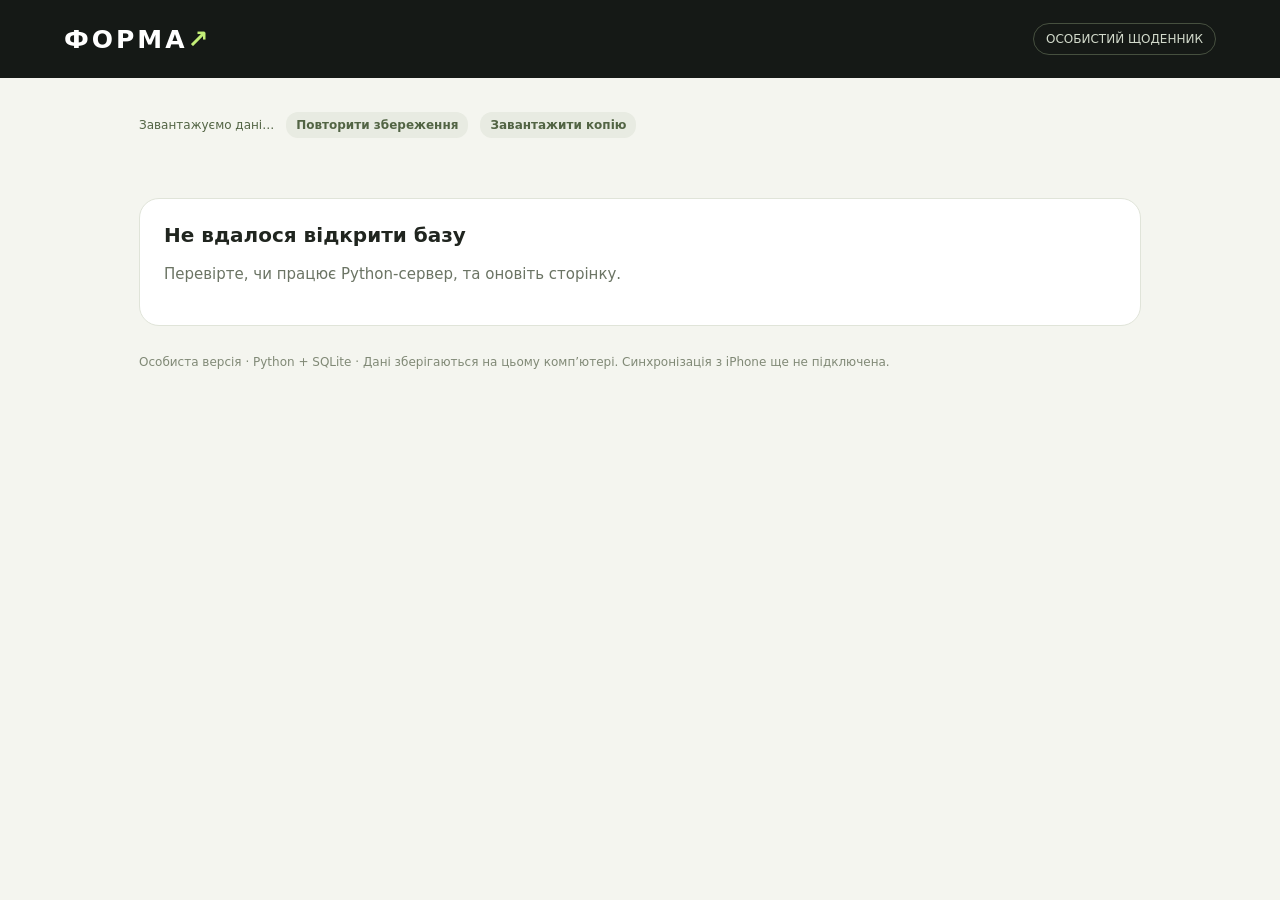
==== templates/index.html @ dc0de240 "Group exercises by primary muscles and display secondary muscle metadata" ====
<!doctype html>
<html lang="uk">
<head>
  <meta charset="utf-8">
  <meta name="viewport" content="width=device-width,initial-scale=1,viewport-fit=cover">
  <meta name="theme-color" content="#151916">
  <title>Форма — щоденник тренувань</title>
  <link rel="stylesheet" href="/static/styles.css">
  <link rel="stylesheet" href="/static/effects.css">
  <link rel="stylesheet" href="/static/localization.css">
  <link rel="stylesheet" href="/static/muscles.css">
  <script src="/static/api.js" defer></script>
  <script src="/static/effects.js" defer></script>
  <script src="/static/localization.js" defer></script>
  <script src="/static/muscles.js" defer></script>
  <script src="/static/app.js" defer></script>
</head>
<body>
<header><div class="brand">ФОРМА<span>↗</span></div><div class="badge">ОСОБИСТИЙ ЩОДЕННИК</div></header>
<main><div class="save-status"><span id="saveStatus" role="status">Завантажуємо дані…</span><button onclick="formaSync.retry()">Повторити збереження</button><button onclick="exportData()">Завантажити копію</button></div><nav id="nav" aria-label="Головна навігація"></nav><div id="view"></div><div class="footer">Особиста версія · Python + SQLite · Дані зберігаються на цьому комп’ютері. Синхронізація з iPhone ще не підключена.</div></main>
<dialog id="picker"><div class="row"><h2>Додати вправу</h2><button class="subtle" onclick="picker.close()" aria-label="Закрити">✕</button></div><input id="search" placeholder="Знайти вправу…" aria-label="Пошук вправ" oninput="renderChoices()"><div id="choices"></div><hr style="border:0;border-top:1px solid #eee;margin:20px 0"><label for="custom">Своя вправа</label><div class="row"><input id="custom" placeholder="Назва вправи" maxlength="100"><button class="primary" onclick="addCustom()">Додати</button></div></dialog>
<div id="notice" role="status" hidden></div>

</body>
</html>
---- static/styles.css ----
*{box-sizing:border-box}
body{margin:0;background:#f4f5ef;color:#20251f;font:15px system-ui,-apple-system,sans-serif}
button,input,select{font:inherit}
button{cursor:pointer;border:0;border-radius:12px;padding:12px 17px;background:#e8ebe2;color:inherit;font-weight:650}
button:hover{filter:brightness(.95)}
button:focus-visible,input:focus-visible,select:focus-visible{outline:3px solid #679b37;outline-offset:2px}
input,select{border:1px solid #d8ddcf;background:#fff;border-radius:9px;padding:10px;min-width:0;color:inherit}
header{background:#151916;color:white;padding:23px 5%;display:flex;align-items:center;justify-content:space-between}
.brand{font-size:25px;font-weight:850;letter-spacing:3px}
.brand span{color:#c3ee77}
.badge{font-size:12px;color:#d2dacb;border:1px solid #46503f;border-radius:30px;padding:8px 12px}
main{max-width:1050px;margin:auto;padding:34px 24px 100px}
nav{display:flex;gap:8px;margin-bottom:36px;flex-wrap:wrap}
nav button{background:transparent;color:#65705f}
nav button.active{background:#20271f;color:white}
.eyebrow{font-size:11px;letter-spacing:2px;text-transform:uppercase;color:#69755f;font-weight:750}
h1{font-size:clamp(30px,5vw,44px);letter-spacing:-1.8px;margin:10px 0}
h2{font-size:20px;margin:0 0 8px}
p{line-height:1.6;color:#6b7464}
.hero{display:flex;align-items:center;justify-content:space-between;gap:20px;margin:20px 0 30px}
.primary{background:#c3ee77;color:#233313}
.dark{background:#20271f;color:white}
.card{background:#fff;border:1px solid #e0e4d9;border-radius:20px;padding:24px;margin-bottom:18px}
.cards{display:grid;grid-template-columns:repeat(3,1fr);gap:16px}
.cards .card{margin:0}
.muted{color:#74806c;font-size:13px}
.big{font-size:32px;font-weight:750;letter-spacing:-1px;margin:10px 0}
.row{display:flex;align-items:center;justify-content:space-between;gap:12px}
.actions{display:flex;gap:8px;flex-wrap:wrap}
.subtle{background:transparent;color:#718166;padding:8px}
.danger{color:#a64936;background:#fff0eb}
.workout-name{font-size:24px;font-weight:700;width:100%;border:0;background:transparent;padding:0;margin-bottom:8px}
.exercise{margin-top:20px}
.exercise-head{display:flex;gap:10px;justify-content:space-between;align-items:center;margin-bottom:18px}
.exercise-head strong{font-size:18px}
.set{display:grid;grid-template-columns:35px 1fr 1fr 48px 30px;gap:9px;align-items:center;padding:6px 0}
.set input{text-align:center;width:100%}
.set.done input{background:#f0f7e7;color:#526444}
.check{padding:10px;background:#edf0e8}
.done .check{background:#c3ee77}
.label{font-size:11px;color:#7d8774;text-transform:uppercase;letter-spacing:1px}
.timer{position:sticky;bottom:18px;background:#20271f;color:white;border-radius:18px;padding:16px 22px;display:flex;align-items:center;justify-content:space-between;gap:16px;box-shadow:0 8px 30px #0002}
.timer strong{font-size:25px;font-variant-numeric:tabular-nums}
.timer button{background:#3c4734;color:#eef4e9;padding:9px 12px}
.empty{text-align:center;padding:40px 20px}
.empty .symbol{font-size:42px;color:#88a96a}
.tag{background:#f0f3eb;color:#6b795e;border-radius:7px;padding:5px 8px;font-size:12px}
.list-item{padding:16px 0;border-bottom:1px solid #edf0e7}
.list-item:last-child{border:0}
dialog{color-scheme:light;background:#fff;color:#20251f;border:1px solid #dce3d2;border-radius:22px;width:min(500px,94vw);padding:26px;max-height:85vh}
dialog::backdrop{background:#121b1280;backdrop-filter:blur(3px)}
dialog input,dialog select{color:#20251f;background:#fff;width:100%;margin:6px 0 14px}
dialog label{font-size:13px;color:#66715e}
.exercise-choice{color:#20251f;display:block;width:100%;text-align:left;margin:8px 0;background:#f3f5ee}
.footer{font-size:12px;color:#808976;line-height:1.7;margin-top:26px}
#notice{position:fixed;bottom:24px;left:50%;transform:translateX(-50%);background:#20271f;color:white;padding:14px 22px;border-radius:14px;z-index:5;box-shadow:0 6px 30px #0003;max-width:90vw}
progress{width:100%;height:6px;accent-color:#83af45}
.bar{height:9px;background:#e9efdf;border-radius:9px;overflow:hidden}
.bar i{display:block;height:100%;background:#a5cf6d}
.small{font-size:12px}
.stack{display:grid;gap:12px}
a{color:#42632c}
 @media(max-width:650px){header{padding:20px}
.cards{grid-template-columns:1fr}
.cards.stats{grid-template-columns:repeat(3,1fr);gap:8px}
.stats .card{padding:13px}
.big{font-size:24px}
.hero{align-items:flex-start;flex-direction:column}
main{padding:24px 16px 90px}
.card{padding:18px}
nav{gap:2px;margin-bottom:24px}
nav button{padding:11px 12px;font-size:13px}
.set{gap:6px;grid-template-columns:25px 1fr 1fr 44px 25px}
.badge{font-size:10px}
.timer{padding:14px}
.timer .muted{display:none}
h1{letter-spacing:-1px}
}

dialog input::placeholder{color:#65705f;opacity:1}
.exercise-choice:hover{background:#e3edda}
.exercise-choice:focus-visible{outline:3px solid #679b37;outline-offset:2px}

.timer select{color-scheme:light;background:#fff;color:#20251f;border:1px solid #d8ddcf;min-width:88px}
.timer select option{background:#fff;color:#20251f}
.timer label.muted{color:#c6d0bd}


.save-status{display:flex;gap:12px;align-items:center;flex-wrap:wrap;margin-bottom:24px;font-size:12px;color:#526444}
.save-status [data-problem="true"]{color:#9d3827}
.save-status button{padding:6px 10px;font-size:12px}


.history-exercise-heading{display:flex;align-items:center;justify-content:space-between;gap:12px;flex-wrap:wrap}
.history-delete{font-size:12px;padding:8px 12px}

.history-day{padding:20px}
.history-date{display:inline-block;margin-left:12px;font-size:12px}
.history-day-toolbar{display:flex;align-items:center;justify-content:flex-start;gap:14px;flex-wrap:wrap;margin:18px 0 14px;padding-top:14px;border-top:1px solid #edf0e7}
.history-delete-day{padding:8px 12px;font-size:12px}
.history-exercise-grid{display:grid;grid-template-columns:repeat(2,minmax(0,1fr));gap:12px}
.history-exercise{min-width:0;background:#f5f7f1;border:1px solid #e7ecdf;border-radius:13px;padding:14px}
.history-exercise-heading{display:flex;align-items:flex-start;justify-content:flex-start;gap:10px;flex-wrap:nowrap}
.history-exercise-heading strong{min-width:0;overflow-wrap:anywhere;line-height:1.4}
.history-delete{flex:0 0 28px;width:28px;height:28px;line-height:1;padding:0;font-size:20px;border-radius:8px}
.history-exercise p{margin:9px 0 0;line-height:1.7;overflow-wrap:anywhere}
@media(max-width:700px){.history-exercise-grid{grid-template-columns:1fr}.history-day{padding:16px}.history-date{margin-left:8px}}

.history-summary{display:grid;grid-template-columns:minmax(0,1fr) auto;gap:24px;align-items:center;cursor:pointer;list-style:none}
.history-summary::-webkit-details-marker{display:none}
.history-summary::marker{content:''}
.history-summary-copy{min-width:0;display:flex;flex-direction:column;gap:12px}
.history-summary-title{display:flex;align-items:center;gap:8px;font-size:22px;line-height:1.35;overflow-wrap:anywhere}
.history-toggle{display:inline-block;flex-shrink:0;transition:transform .15s}
.history-day[open] .history-toggle{transform:rotate(90deg)}
.history-summary-stats{display:block;line-height:1.7}
.history-date-group{display:flex;align-items:center;gap:16px;font-variant-numeric:tabular-nums}
.history-date-part{box-sizing:border-box;flex:0 0 72px;width:72px;height:72px;display:flex;align-items:center;justify-content:center;background:#111;color:#fff;border:2px solid #fff;outline:1px solid #111;border-radius:14px;font-size:32px;font-weight:750;line-height:1;text-align:center}
@media(max-width:600px){.history-summary{gap:14px}.history-summary-title{font-size:18px}.history-summary-stats{font-size:12px}.history-date-group{gap:12px}.history-date-part{flex-basis:48px;width:48px;height:48px;border-radius:11px;font-size:24px}}
@media(max-width:360px){.history-summary{gap:10px}.history-date-group{gap:8px}.history-date-part{flex-basis:40px;width:40px;height:40px;border-radius:9px;font-size:20px}}
---- static/effects.css ----
/* Short, optional motion: never delay input or saving. */
button, .card, .history-exercise, .history-date-part, input, select {
  transition: background-color 180ms ease, border-color 180ms ease,
    box-shadow 180ms ease, transform 180ms ease, color 180ms ease;
}
button:active { transform: scale(.97); }
input:focus-visible, select:focus-visible {
  box-shadow: 0 0 0 4px #b4dc7833;
}
.history-date-part { transform-origin: 50% 70%; }
.history-day[open] .history-exercise-grid,
.history-day[open] .history-day-toolbar {
  animation: forma-reveal 190ms ease-out;
}
.set { border-radius: 10px; }
.set.done { background: #edf6e4; }
dialog[open] { animation: forma-dialog 180ms ease-out; }
#notice:not([hidden]) { animation: forma-notice 180ms ease-out; }

@media (hover: hover) and (pointer: fine) {
  button:hover { filter: none; transform: translateY(-1px); }
  .primary:hover { background: #c9f58a; box-shadow: 0 5px 16px #7aa84930; }
  .dark:hover, nav button.active:hover { background: #2c3728; box-shadow: 0 4px 12px #20271f24; }
  .danger:hover { background: #ffe3da; }
  .card:hover { border-color: #cbd8bc; box-shadow: 0 5px 20px #26351d0a; }
  .history-exercise:hover { background: #f0f5e9; border-color: #d4dfc7; }
  .history-date-part:hover {
    transform: translateY(-4px) rotate(-2deg);
    box-shadow: 0 7px 12px #1112;
  }
  .history-date-part:nth-child(2):hover { transform: translateY(-4px) rotate(2deg); }
  .exercise-choice:hover { transform: translateX(3px); background: #e7f0de; }
}

@keyframes forma-reveal {
  from { opacity: 0; transform: translateY(-4px); }
  to { opacity: 1; transform: translateY(0); }
}
@keyframes forma-dialog {
  from { opacity: 0; transform: translateY(8px) scale(.985); }
  to { opacity: 1; transform: translateY(0) scale(1); }
}
@keyframes forma-notice {
  from { opacity: 0; margin-bottom: -5px; }
  to { opacity: 1; margin-bottom: 0; }
}
@media (prefers-reduced-motion: reduce) {
  *, *::before, *::after {
    animation: none !important;
    transition: none !important;
    scroll-behavior: auto !important;
  }
  button:hover, button:active, .history-date-part:hover,
  .history-date-part:nth-child(2):hover, .exercise-choice:hover {
    transform: none !important;
  }
}
---- static/localization.css ----
.exercise-translation { font-weight: 400; color: #59684f; line-height: 1.5; }
.exercise-head .exercise-translation { font-size: .85em; }
.weight-value { display: inline-flex; align-items: baseline; gap: 5px; flex-wrap: wrap; }
.weight-lb { font-weight: 400; font-size: .85em; color: #64705d; white-space: nowrap; }
.weight-kg { white-space: nowrap; }
.weight-input { display: flex; flex-direction: column; align-items: stretch; gap: 4px; min-width: 0; text-align: center; }
.weight-input .weight-lb { font-size: 11px; }
.record-row { flex-wrap: wrap; align-items: baseline; }
.record-name { flex: 1 1 270px; min-width: 0; line-height: 1.6; overflow-wrap: anywhere; }
.record-values { flex: 0 0 auto; margin-left: auto; text-align: right; }
.record-values .weight-value { justify-content: flex-end; }
.history-exercise .weight-lb { font-size: 1em; }
@media(max-width:600px) {
  .record-name { flex-basis: 100%; }
  .record-values { margin-left: 0; text-align: left; }
  .record-values .weight-value { justify-content: flex-start; }
}
---- static/muscles.css ----
.muscle-group { margin-top: 26px; }
.muscle-group + .muscle-group { padding-top: 6px; }
.muscle-group-title { display: flex; align-items: center; gap: 10px; margin: 0 0 8px; padding: 11px 14px; border-left: 4px solid #a5cf6d; border-radius: 0 10px 10px 0; background: #eff4e8; color: #283721; font-size: 17px; line-height: 1.5; }
.muscle-group-count { font-size: 12px; font-weight: 400; color: #59684f; }
.muscle-details { display: flex; flex-wrap: wrap; gap: 3px 14px; margin-top: 6px; color: #5d6c53; font-size: 12px; font-weight: 400; line-height: 1.6; }
.muscle-field { font-weight: 600; color: #46553c; }
.muscle-group .list-item:last-child { border-bottom: 0; }
.muscle-group .record-row { align-items: center; }
.muscle-source { font-size: 12px; color: #65735b; line-height: 1.7; }
.muscle-group .exercise-choice { padding: 13px 15px; }
.muscle-group .exercise-choice .muscle-details { font-size: 11px; }
#choices .muscle-group { margin-top: 18px; }
#choices .muscle-group-title { font-size: 15px; }
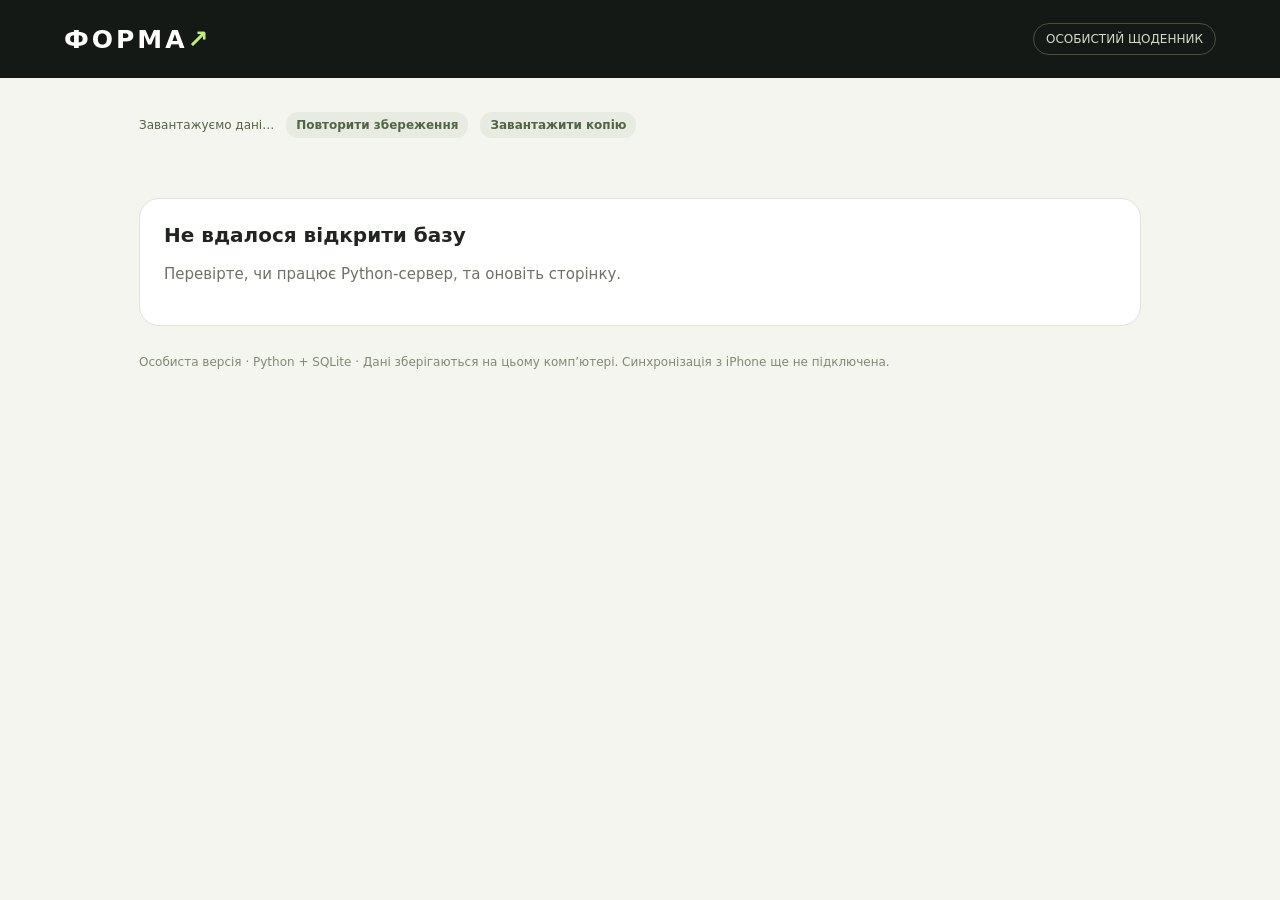
==== commit 6d50e040: "Add collapsible muscle groups and original front/back muscle diagrams" ====
--- a/templates/index.html
+++ b/templates/index.html
@@ -12,6 +12,7 @@
   <script src="/static/api.js" defer></script>
   <script src="/static/effects.js" defer></script>
   <script src="/static/localization.js" defer></script>
+  <script src="/static/anatomy.js" defer></script>
   <script src="/static/muscles.js" defer></script>
   <script src="/static/app.js" defer></script>
 </head>
--- a/static/muscles.css
+++ b/static/muscles.css
@@ -11,3 +11,28 @@
 .muscle-group .exercise-choice .muscle-details { font-size: 11px; }
 #choices .muscle-group { margin-top: 18px; }
 #choices .muscle-group-title { font-size: 15px; }
+.muscle-fold{margin-top:12px;border:1px solid #dfe7d6;border-radius:15px;background:#fff;overflow:hidden}
+.muscle-fold+.muscle-fold{padding-top:0}
+.muscle-fold-heading{display:flex;align-items:center;gap:16px;list-style:none;cursor:pointer;padding:12px 18px;background:#f2f6ed;transition:background-color .18s ease}
+.muscle-fold-heading::-webkit-details-marker{display:none}
+.muscle-fold-heading::marker{content:''}
+.muscle-fold-heading:hover{background:#eaf1e1}
+.muscle-fold-heading:focus-visible{outline:3px solid #679b37;outline-offset:-3px;border-radius:14px}
+.muscle-illustration{flex:0 0 84px;display:flex;justify-content:center;background:#fff;border:1px solid #e2e8dc;border-radius:11px;padding:5px}
+.muscle-diagram{display:block;width:72px;height:94px}
+.muscle-diagram text{font:8px system-ui,sans-serif;fill:#5b6953}
+.muscle-fold-caption{display:flex;flex-direction:column;gap:3px;min-width:0;flex:1}
+.muscle-fold-title{font-size:18px;font-weight:700;color:#283721;line-height:1.4}
+.muscle-fold-hint{font-size:11px;color:#64745a;margin-top:3px}
+.muscle-fold-arrow{font-size:25px;color:#526844;transition:transform .18s ease}
+.muscle-fold[open]>.muscle-fold-heading .muscle-fold-arrow{transform:rotate(180deg)}
+.muscle-fold .when-open{display:none}
+.muscle-fold[open]>.muscle-fold-heading .when-open{display:inline}
+.muscle-fold[open]>.muscle-fold-heading .when-closed{display:none}
+.muscle-fold-content{padding:0 18px 8px}
+.muscle-fold[open]>.muscle-fold-content{animation:forma-reveal .18s ease-out}
+#choices .muscle-fold-heading{padding:10px;gap:12px}
+#choices .muscle-illustration{flex-basis:64px}
+#choices .muscle-diagram{width:52px;height:68px}
+@media(max-width:600px){.muscle-fold-heading{padding:10px 12px;gap:12px}.muscle-illustration{flex-basis:70px}.muscle-diagram{width:58px;height:76px}.muscle-fold-title{font-size:16px}.muscle-fold-content{padding:0 12px 6px}}
+@media(prefers-reduced-motion:reduce){.muscle-fold-heading,.muscle-fold-arrow{transition:none}.muscle-fold[open]>.muscle-fold-content{animation:none}}
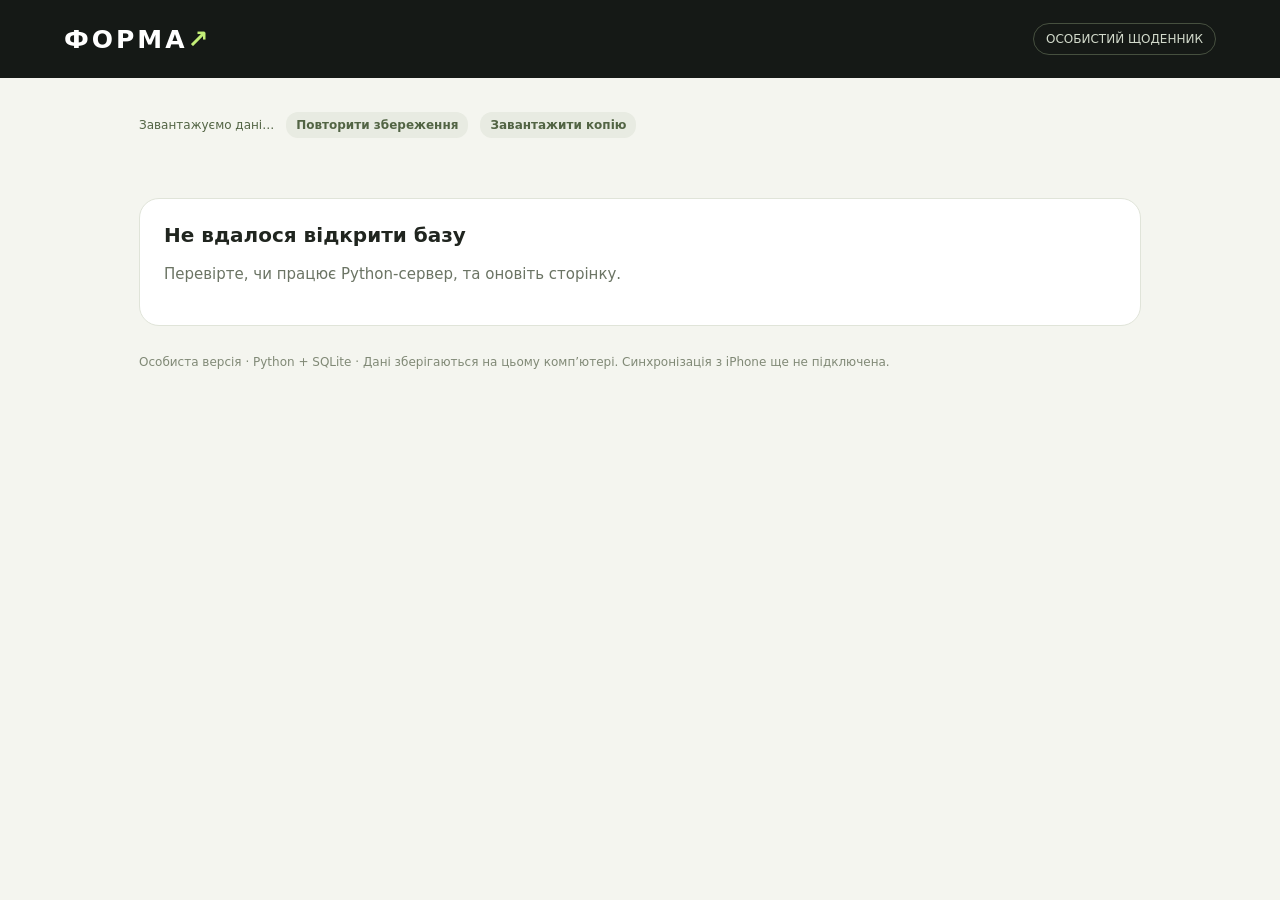
==== commit b137cdcd: "Add complete custom exercise form with images, muscle groups and tracking types" ====
--- a/templates/index.html
+++ b/templates/index.html
@@ -9,17 +9,19 @@
   <link rel="stylesheet" href="/static/effects.css">
   <link rel="stylesheet" href="/static/localization.css">
   <link rel="stylesheet" href="/static/muscles.css">
+  <link rel="stylesheet" href="/static/custom-exercises.css">
   <script src="/static/api.js" defer></script>
   <script src="/static/effects.js" defer></script>
   <script src="/static/localization.js" defer></script>
   <script src="/static/anatomy.js" defer></script>
   <script src="/static/muscles.js" defer></script>
+  <script src="/static/custom-exercises.js" defer></script>
   <script src="/static/app.js" defer></script>
 </head>
 <body>
 <header><div class="brand">ФОРМА<span>↗</span></div><div class="badge">ОСОБИСТИЙ ЩОДЕННИК</div></header>
 <main><div class="save-status"><span id="saveStatus" role="status">Завантажуємо дані…</span><button onclick="formaSync.retry()">Повторити збереження</button><button onclick="exportData()">Завантажити копію</button></div><nav id="nav" aria-label="Головна навігація"></nav><div id="view"></div><div class="footer">Особиста версія · Python + SQLite · Дані зберігаються на цьому комп’ютері. Синхронізація з iPhone ще не підключена.</div></main>
-<dialog id="picker"><div class="row"><h2>Додати вправу</h2><button class="subtle" onclick="picker.close()" aria-label="Закрити">✕</button></div><input id="search" placeholder="Знайти вправу…" aria-label="Пошук вправ" oninput="renderChoices()"><div id="choices"></div><hr style="border:0;border-top:1px solid #eee;margin:20px 0"><label for="custom">Своя вправа</label><div class="row"><input id="custom" placeholder="Назва вправи" maxlength="100"><button class="primary" onclick="addCustom()">Додати</button></div></dialog>
+<dialog id="picker"><div class="row"><h2>Додати вправу</h2><button class="subtle" onclick="picker.close()" aria-label="Закрити">✕</button></div><input id="search" placeholder="Знайти вправу…" aria-label="Пошук вправ" oninput="renderChoices()"><div id="choices"></div><button class="primary" style="width:100%;margin-top:16px" onclick="openCustomExercise(true)">＋ Створити власну вправу</button></dialog>
 <div id="notice" role="status" hidden></div>
 
 </body>
--- a/static/custom-exercises.css
+++ b/static/custom-exercises.css
@@ -0,0 +1,18 @@
+#customExerciseDialog{width:min(620px,94vw);padding:0;max-height:90vh;overflow:auto;border-radius:20px;background:#fff;color:#20251f}
+.custom-form-header,.custom-form-footer{display:flex;align-items:center;justify-content:space-between;gap:12px;padding:20px 24px;background:#fff}
+.custom-form-header{border-bottom:1px solid #e5eadf}.custom-form-header h2{margin:0;font-size:20px}
+.custom-form-body{padding:0 24px 20px}.custom-form-body>label{display:block;color:#37452f;font-weight:600;margin-top:9px}
+.custom-form-body>input,.custom-form-body>select{margin:7px 0 14px;padding:12px;width:100%}
+.custom-form-footer{position:sticky;bottom:0;border-top:1px solid #e5eadf}.custom-form-footer button:disabled{opacity:.45;cursor:not-allowed;transform:none;box-shadow:none}
+.custom-image-area{display:flex;flex-direction:column;align-items:center;gap:12px;padding:24px 0}
+.custom-image-placeholder{display:grid;place-items:center;width:112px;height:112px;border-radius:20px;background:#f1f5eb;border:1px dashed #b3c49e;color:#7e9566;font-size:36px;overflow:hidden}
+.custom-image-placeholder img{width:100%;height:100%;object-fit:cover}
+.custom-secondary{margin:10px 0;border:1px solid #dfe7d6;border-radius:12px;padding:12px}.custom-secondary legend{font-size:13px;color:#37452f}
+.custom-secondary-grid{display:grid;grid-template-columns:1fr 1fr;gap:9px 14px}.custom-secondary-grid label{display:flex;align-items:center;gap:8px;font-size:12px;line-height:1.4}
+.custom-secondary-grid input[type=checkbox]{width:17px;height:17px;flex:0 0 17px;margin:0;accent-color:#82aa4b}.custom-secondary-grid label:has(input:disabled){opacity:.45}
+.custom-error{padding:11px 13px;border-radius:9px;background:#fff0eb;color:#9f3827;font-size:13px}
+.exercise-thumb{width:56px;height:56px;flex:0 0 56px;border-radius:10px;object-fit:cover;border:1px solid #dde5d4}
+.custom-catalogue-item{display:flex;gap:14px;align-items:flex-start}.custom-catalogue-item>div{min-width:0;flex:1}
+.exercise-choice .exercise-thumb{float:left;width:44px;height:44px;margin:0 10px 6px 0}
+.exercise-head>div{flex:1;min-width:0}
+@media(max-width:480px){.custom-form-header,.custom-form-footer{padding:16px}.custom-form-body{padding:0 16px 16px}.custom-secondary-grid{grid-template-columns:1fr}.custom-form-footer{flex-wrap:wrap}.custom-form-footer .primary{margin-left:auto}}
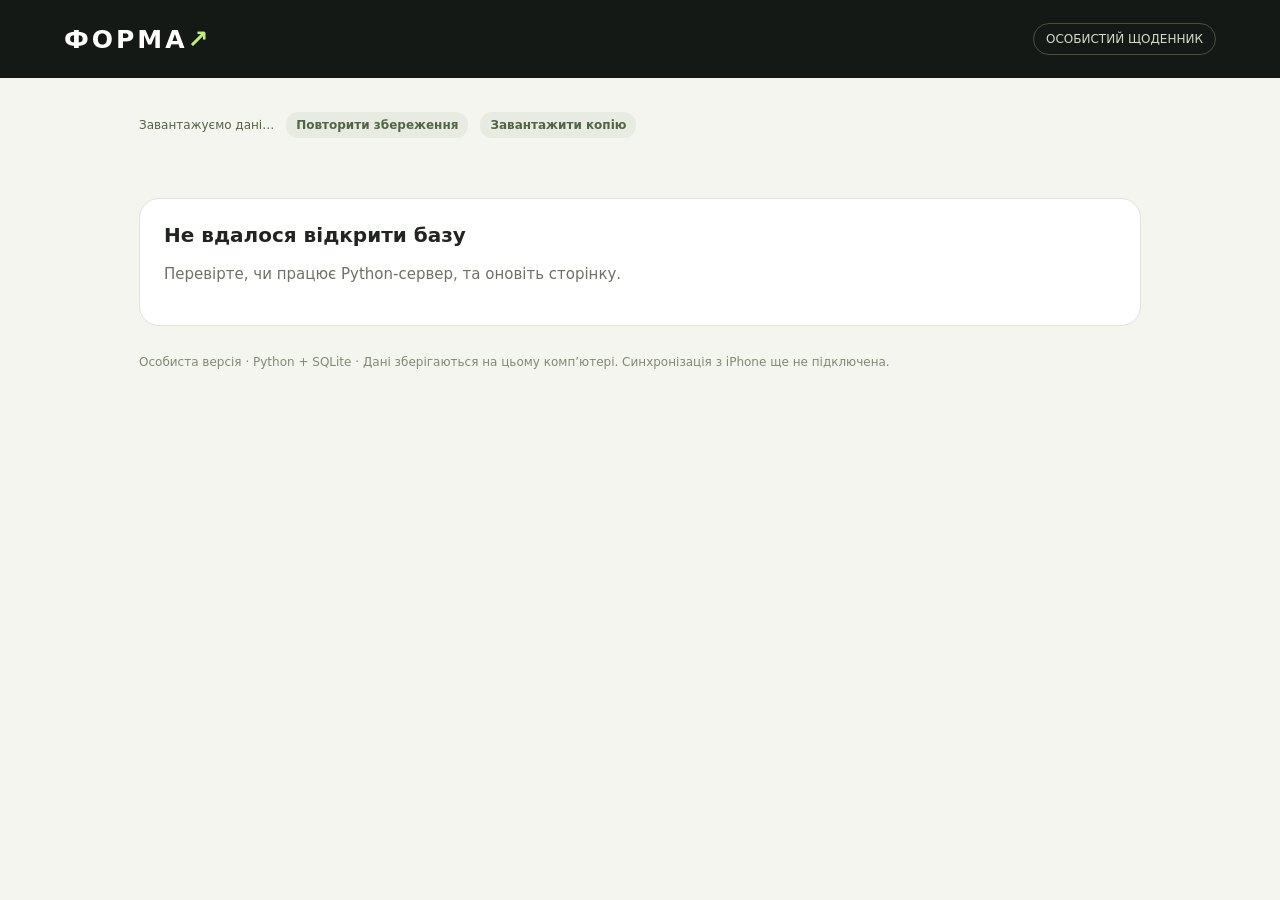
==== commit b43af1d5: "Add editable workout dates with calendar and chronological history" ====
--- a/templates/index.html
+++ b/templates/index.html
@@ -10,12 +10,16 @@
   <link rel="stylesheet" href="/static/localization.css">
   <link rel="stylesheet" href="/static/muscles.css">
   <link rel="stylesheet" href="/static/custom-exercises.css">
+  <link rel="stylesheet" href="/static/set-controls.css">
+  <link rel="stylesheet" href="/static/date-editor.css">
   <script src="/static/api.js" defer></script>
   <script src="/static/effects.js" defer></script>
   <script src="/static/localization.js" defer></script>
   <script src="/static/anatomy.js" defer></script>
   <script src="/static/muscles.js" defer></script>
   <script src="/static/custom-exercises.js" defer></script>
+  <script src="/static/set-controls.js" defer></script>
+  <script src="/static/date-editor.js" defer></script>
   <script src="/static/app.js" defer></script>
 </head>
 <body>
--- a/static/muscles.css
+++ b/static/muscles.css
@@ -36,3 +36,23 @@
 #choices .muscle-diagram{width:52px;height:68px}
 @media(max-width:600px){.muscle-fold-heading{padding:10px 12px;gap:12px}.muscle-illustration{flex-basis:70px}.muscle-diagram{width:58px;height:76px}.muscle-fold-title{font-size:16px}.muscle-fold-content{padding:0 12px 6px}}
 @media(prefers-reduced-motion:reduce){.muscle-fold-heading,.muscle-fold-arrow{transition:none}.muscle-fold[open]>.muscle-fold-content{animation:none}}
+.muscle-fold-heading{gap:24px;padding:16px 20px}
+.muscle-fold-caption{gap:6px}
+.muscle-fold-title{font-size:22px}
+button.muscle-illustration.anatomy-zoom{flex:0 0 236px;width:236px;display:flex;flex-direction:column;align-items:stretch;gap:9px;padding:10px;background:#101214;color:#fff;border:1px solid #252c30;border-radius:14px;cursor:zoom-in}
+.anatomy-visual{display:block;width:100%}
+.muscle-diagram.anatomy-detailed{display:block;width:100%;height:auto;aspect-ratio:1}
+.anatomy-view-labels{display:flex;justify-content:space-around;color:#c8d5dc;font-size:10px;line-height:1.6;font-weight:400;padding-bottom:3px;letter-spacing:.3px}
+.anatomy-zoom-label{color:#a7d8ff;font-size:11px;font-weight:500;line-height:1.6}
+button.anatomy-zoom:hover{transform:none!important;background:#101214;border-color:#80b5d8;box-shadow:0 4px 18px #13354918}
+.muscle-fold-hint{font-size:12px}
+#choices button.muscle-illustration.anatomy-zoom{flex-basis:172px;width:172px;padding:8px}
+#choices .muscle-diagram.anatomy-detailed{width:100%;height:auto}
+#muscleDiagramDialog{width:min(780px,94vw);padding:0;background:#101214;color:#fff;border:1px solid #3b444a;border-radius:18px;max-height:94vh}
+.anatomy-dialog-header{display:flex;align-items:center;justify-content:space-between;gap:16px;padding:16px 22px;position:sticky;top:0;background:#101214;z-index:1;border-bottom:1px solid #293038}
+.anatomy-dialog-header h2{margin:0;color:#fff}.anatomy-dialog-header button{color:#dae3e7}
+.anatomy-dialog-image{max-width:660px;margin:auto;padding:0 12px}
+.anatomy-dialog-image .anatomy-view-labels{font-size:13px}
+.anatomy-note{margin:10px 22px 18px;color:#c6d1d7;font-size:12px;text-align:center}
+@media(max-width:700px){button.muscle-illustration.anatomy-zoom{flex-basis:192px;width:192px}.muscle-fold-heading{gap:16px;padding:12px}.muscle-fold-title{font-size:18px}}
+@media(max-width:440px){.muscle-fold-heading{display:grid;grid-template-columns:minmax(0,1fr) 24px;gap:12px}button.muscle-illustration.anatomy-zoom,#choices button.muscle-illustration.anatomy-zoom{grid-column:1/-1;justify-self:center;width:210px}.muscle-fold-caption{grid-column:1}.muscle-fold-arrow{grid-column:2}.muscle-fold-title{font-size:18px}}
--- a/static/set-controls.css
+++ b/static/set-controls.css
@@ -0,0 +1,13 @@
+.stepper-field{display:flex;flex-direction:column;align-items:center;justify-content:center;gap:5px;min-width:0}
+.number-stepper{display:flex;align-items:center;justify-content:center;gap:8px;min-width:0;max-width:100%}
+.set .number-stepper .stepper-button{display:grid;place-items:center;flex:0 0 36px;width:36px;height:36px;padding:0;border:1px solid #d4deca;border-radius:10px;background:#e9efdf;color:#273721;font-size:24px;font-weight:650;line-height:1;touch-action:manipulation}
+.set .number-stepper input.stepper-value{flex:0 1 56px;width:56px;height:56px;min-width:42px;padding:0 3px;border:2px solid #fff;outline:1px solid #111;border-radius:11px;background:#111;color:#fff;font-size:21px;font-weight:800;line-height:1;text-align:center;letter-spacing:-.5px;font-variant-numeric:tabular-nums;appearance:textfield;-moz-appearance:textfield}
+.number-stepper input::-webkit-inner-spin-button,.number-stepper input::-webkit-outer-spin-button{-webkit-appearance:none;margin:0}
+.set .number-stepper input.stepper-value:focus-visible{outline:3px solid #8ab354;outline-offset:1px;box-shadow:none}
+.set .number-stepper .stepper-button:hover{background:#dcebc9;color:#1f3018}
+.stepper-field .weight-lb{font-size:11px;font-weight:400;line-height:1.4}
+.set{align-items:start}.set>.muted{padding-top:18px}.set>.check{margin-top:5px}.set>button.subtle{margin-top:13px}
+.set.label{align-items:center}.set.label>span{padding-top:0}
+@media(max-width:600px){.number-stepper{gap:4px}.set .number-stepper .stepper-button{flex-basis:24px;width:24px;height:36px;font-size:19px;border-radius:8px}.set .number-stepper input.stepper-value{flex-basis:46px;width:46px;min-width:38px;height:46px;font-size:17px;border-radius:9px}.set>.muted{padding-top:13px}.set>.check{margin-top:1px}.set>button.subtle{margin-top:9px}}
+@media(max-width:360px){.exercise .set:not(.label){grid-template-columns:20px minmax(0,1fr) 40px 22px;row-gap:10px;padding:10px 0}.exercise .set.label{display:none}.set>.stepper-field:nth-child(2){grid-column:2;grid-row:1}.set>.stepper-field:nth-child(3){grid-column:2;grid-row:2}.set>.check{grid-column:3;grid-row:1/span 2;align-self:center}.set>button.subtle{grid-column:4;grid-row:1/span 2;align-self:center}.set>.muted{grid-column:1;grid-row:1/span 2;align-self:center;padding-top:0}.set>span:empty{display:none}}
+
--- a/static/date-editor.css
+++ b/static/date-editor.css
@@ -0,0 +1,22 @@
+button.history-date-part{padding:0;cursor:pointer;touch-action:manipulation}
+button.history-date-part:focus-visible{outline:3px solid #8ab354;outline-offset:3px;box-shadow:none}
+#workoutDateDialog{width:min(440px,94vw);padding:0;background:#fff;color:#20251f;border-radius:20px;max-height:90vh;overflow:auto}
+.workout-date-header{display:flex;justify-content:space-between;align-items:flex-start;gap:14px;padding:22px 22px 12px}
+.workout-date-header h2{margin:0;font-size:21px}.workout-date-header p{margin:5px 0 0;font-size:13px}
+.workout-date-tabs{display:flex;gap:12px;padding:4px 22px 16px;justify-content:center}
+.workout-date-tabs button{width:82px;min-height:72px;display:flex;flex-direction:column;gap:5px;align-items:center;justify-content:center;background:#edf1e7;border:1px solid #dbe4d0}
+.workout-date-tabs strong{font-size:24px;font-weight:800}.workout-date-tabs span{font-size:11px;font-weight:400}
+.workout-date-tabs button.selected{background:#151916;color:#fff;border-color:#151916}
+.workout-date-body{padding:0 22px 12px}.workout-calendar-heading{display:flex;justify-content:space-between;align-items:center;gap:12px;margin-bottom:16px}
+.workout-calendar-heading button{width:36px;height:36px;padding:0;font-size:24px}.workout-calendar-heading button:disabled{opacity:.35;cursor:default}
+.workout-weekdays,.workout-days{display:grid;grid-template-columns:repeat(7,minmax(0,1fr));gap:5px}
+.workout-weekdays{color:#74816a;font-size:12px;text-align:center;margin-bottom:8px}
+.workout-days .date-option{aspect-ratio:1;padding:0;border-radius:10px;font-size:14px}
+.date-option{background:#f0f4eb;border:1px solid transparent;color:#283820}
+.date-option.selected{background:#20271f;color:#fff;border-color:#20271f}
+.workout-month-grid{display:grid;grid-template-columns:1fr 1fr;gap:10px}.workout-month-grid button{padding:13px 9px}
+.workout-year-list{display:flex;flex-direction:column;gap:7px;max-height:280px;overflow-y:auto;overscroll-behavior:contain;padding:4px 8px 4px 4px}
+.workout-year-list button{flex:0 0 42px;padding:8px;font-size:17px;font-variant-numeric:tabular-nums}
+.workout-date-hint{font-size:11px;color:#718166;line-height:1.6;padding:0 22px;margin:0 0 14px}
+.workout-date-footer{display:flex;justify-content:space-between;gap:12px;border-top:1px solid #e4eadb;padding:16px 22px;background:#fff}
+#workoutDateError{margin:0 22px 14px}
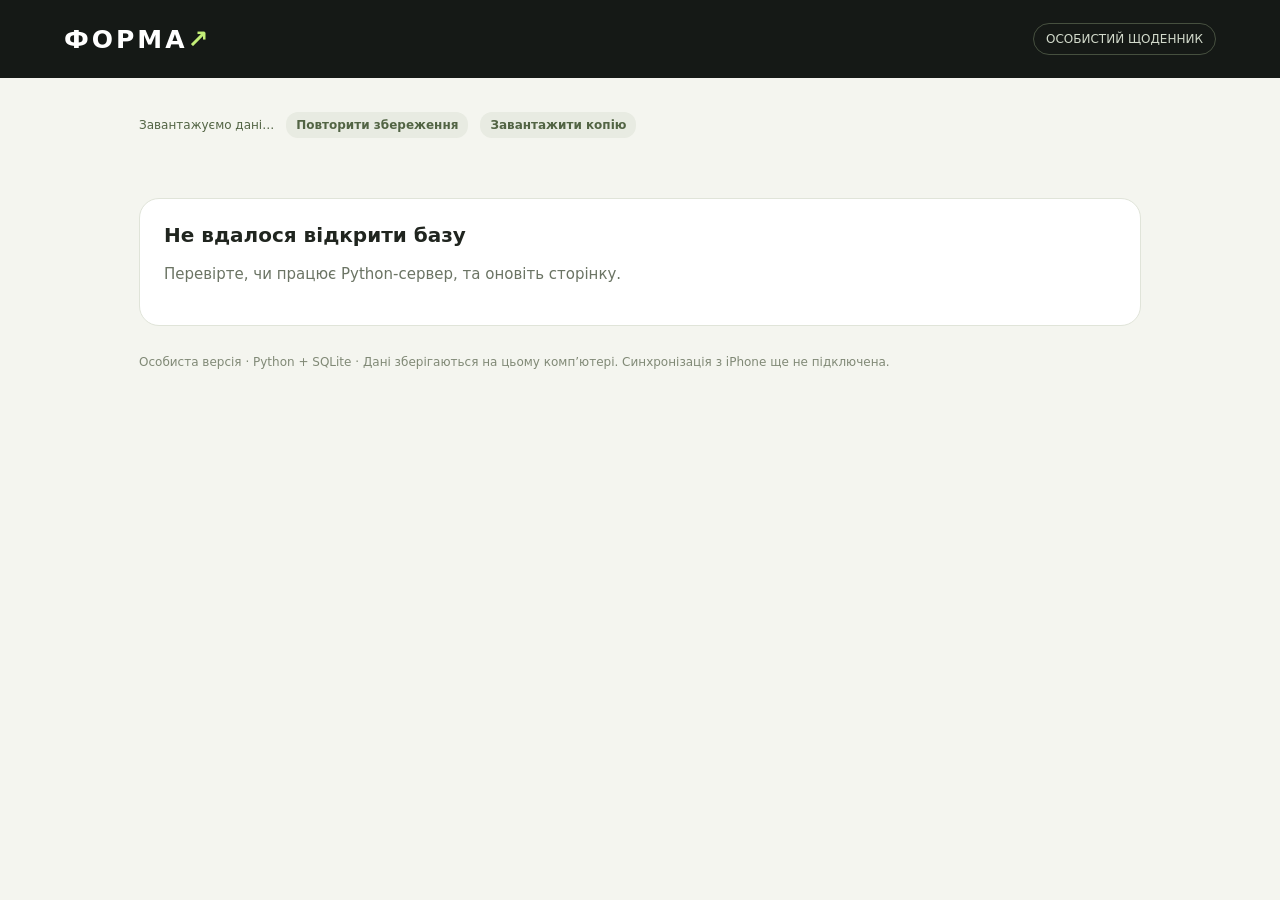
==== commit e2b8819b: "Add exercise progress charts, record highlights and workout history tables" ====
--- a/templates/index.html
+++ b/templates/index.html
@@ -12,6 +12,7 @@
   <link rel="stylesheet" href="/static/custom-exercises.css">
   <link rel="stylesheet" href="/static/set-controls.css">
   <link rel="stylesheet" href="/static/date-editor.css">
+  <link rel="stylesheet" href="/static/progress.css">
   <script src="/static/api.js" defer></script>
   <script src="/static/effects.js" defer></script>
   <script src="/static/localization.js" defer></script>
@@ -20,6 +21,7 @@
   <script src="/static/custom-exercises.js" defer></script>
   <script src="/static/set-controls.js" defer></script>
   <script src="/static/date-editor.js" defer></script>
+  <script src="/static/progress.js" defer></script>
   <script src="/static/app.js" defer></script>
 </head>
 <body>
--- a/static/progress.css
+++ b/static/progress.css
@@ -0,0 +1,3 @@
+.progress-section>summary{display:flex;align-items:center;justify-content:space-between;gap:16px;cursor:pointer;list-style:none;font-size:21px;font-weight:800;min-height:44px}.progress-section>summary::-webkit-details-marker{display:none}.progress-section>summary>span{transition:transform .2s}.progress-section[open]>summary>span{transform:rotate(180deg)}.progress-section-body{padding-top:20px}.progress-section>summary:focus-visible,.chart-point:focus-visible{outline:3px solid #7ca341;outline-offset:5px}.progress-section .bar{margin-top:10px}.record-values{display:flex;flex-direction:column;gap:8px}.progress-exercise{border-bottom:1px solid #dfe5d8;padding:6px 0}.progress-exercise-button{width:100%;text-align:left;display:flex;align-items:center;justify-content:space-between;gap:10px;background:#fff;color:#20251f;line-height:1.6;padding:14px}.progress-exercise-button[aria-expanded=true]{background:#eaf2df}.exercise-progress-tabs{display:flex;gap:12px;padding:18px 0}.exercise-progress-tabs button{min-width:120px}.exercise-progress-tabs button[aria-pressed=true]{background:#151916;color:white}.exercise-chart{background:white;border:1px solid #dce4d3;border-radius:16px;padding:20px;margin:18px 0}.exercise-chart h3{margin:0}.progress-best{font-weight:800;color:#755715}.progress-chart-svg{width:100%;height:auto;display:block;overflow:visible;margin-top:12px}.progress-chart-svg text{font-size:12px;fill:#53614c}.chart-grid{stroke:#dfe5d8;stroke-dasharray:3 5}.chart-line{fill:none;stroke:#287fa3;stroke-width:3;stroke-linejoin:round}.chart-point{fill:#287fa3;stroke:white;stroke-width:2;cursor:pointer;pointer-events:all}.chart-point:hover,.chart-point:focus{stroke:#151916;stroke-width:4}.chart-record{fill:#bd870d;stroke:#fff1b5;stroke-width:3}.progress-point-detail{display:flex;align-items:center;justify-content:space-between;flex-wrap:wrap;gap:14px;min-height:58px;padding:14px;background:#f0f4e9;border-radius:12px;font-size:14px}.progress-point-detail button{font-size:13px}.exercise-history-session{background:white;border:1px solid #dce4d3;border-radius:16px;padding:18px;margin:18px 0}.exercise-history-session h3{margin:0}.exercise-history-session .small{margin:8px 0}.exercise-history-session .row>button{font-size:12px}.progress-table-scroll{overflow-x:auto}.progress-table{width:100%;border-collapse:collapse;text-align:left;font-size:14px}.progress-table th,.progress-table td{padding:14px 10px;border-bottom:1px solid #e8ecdf}.progress-table thead{color:#63715a;font-size:12px}.progress-table tbody tr:nth-child(even){background:#f5f7f1}.record-tag{display:inline-block;padding:4px 7px;border-radius:6px;background:#fff0b9;color:#624608;font-size:11px;font-weight:600;margin:2px}.progress-empty{padding:16px}.history-progress-target{outline:3px solid #a7cc6a;outline-offset:3px;scroll-margin-top:24px}
+@media(max-width:600px){.exercise-chart{padding:12px}.exercise-chart>.row{align-items:flex-start;gap:12px}.progress-best{font-size:13px}.progress-chart-svg text{font-size:14px}.exercise-progress-tabs button{flex:1;min-width:0}.exercise-history-session{padding:12px}.exercise-history-session>.row{flex-direction:column;align-items:flex-start}.progress-table{font-size:12px}.progress-table th,.progress-table td{padding:10px 7px}.progress-section{padding:16px}.progress-section .muscle-fold-content{padding:8px}.progress-point-detail button{width:100%}}
+@media(prefers-reduced-motion:reduce){.progress-section>summary>span{transition:none}}
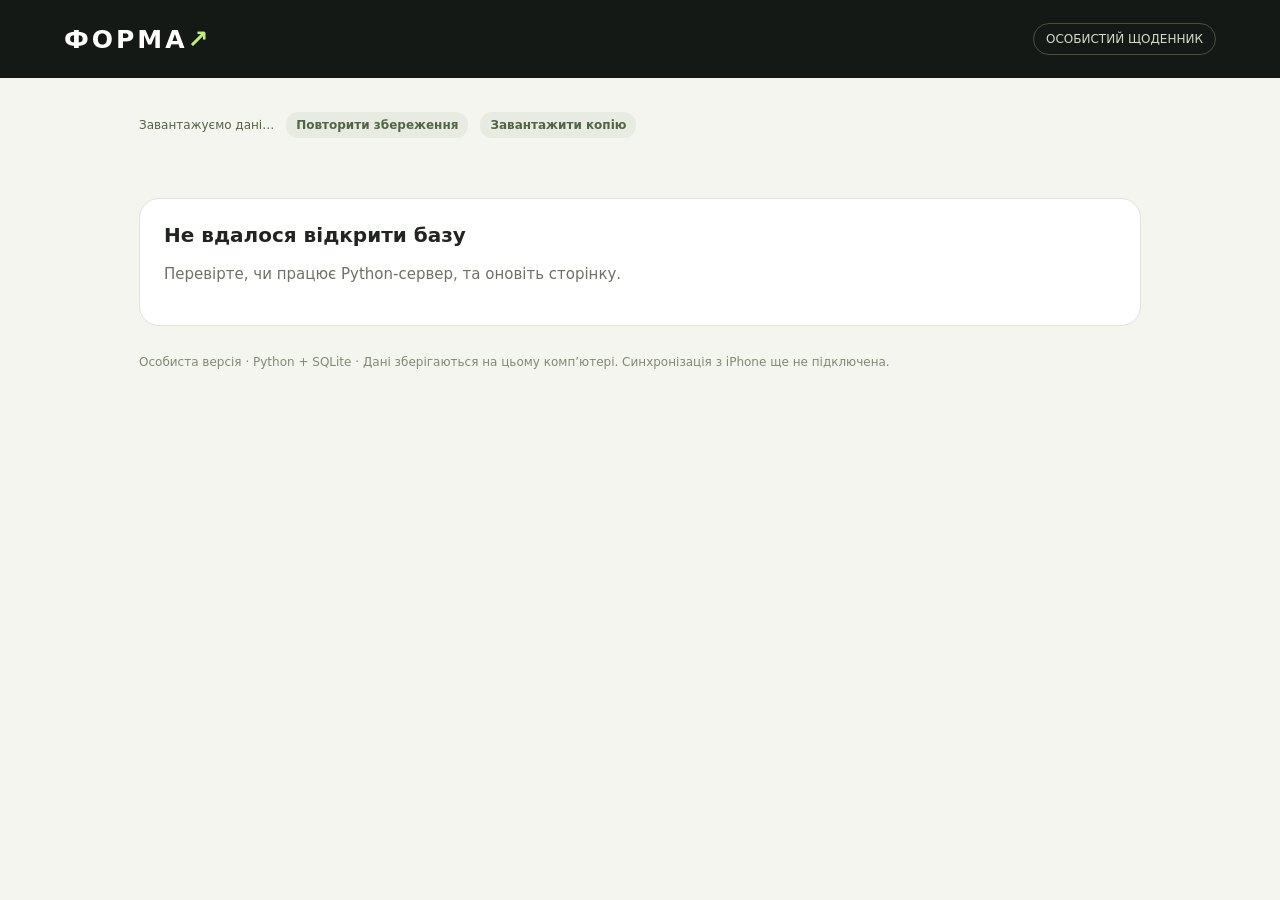
==== commit 99b1add7: "Add equipment filters, performed exercise highlights, history links and complete Ukrainian labels" ====
--- a/templates/index.html
+++ b/templates/index.html
@@ -13,6 +13,7 @@
   <link rel="stylesheet" href="/static/set-controls.css">
   <link rel="stylesheet" href="/static/date-editor.css">
   <link rel="stylesheet" href="/static/progress.css">
+  <link rel="stylesheet" href="/static/catalogue.css">
   <script src="/static/api.js" defer></script>
   <script src="/static/effects.js" defer></script>
   <script src="/static/localization.js" defer></script>
@@ -21,6 +22,7 @@
   <script src="/static/custom-exercises.js" defer></script>
   <script src="/static/set-controls.js" defer></script>
   <script src="/static/date-editor.js" defer></script>
+  <script src="/static/catalogue.js" defer></script>
   <script src="/static/progress.js" defer></script>
   <script src="/static/app.js" defer></script>
 </head>
--- a/static/progress.css
+++ b/static/progress.css
@@ -1,3 +1,4 @@
 .progress-section>summary{display:flex;align-items:center;justify-content:space-between;gap:16px;cursor:pointer;list-style:none;font-size:21px;font-weight:800;min-height:44px}.progress-section>summary::-webkit-details-marker{display:none}.progress-section>summary>span{transition:transform .2s}.progress-section[open]>summary>span{transform:rotate(180deg)}.progress-section-body{padding-top:20px}.progress-section>summary:focus-visible,.chart-point:focus-visible{outline:3px solid #7ca341;outline-offset:5px}.progress-section .bar{margin-top:10px}.record-values{display:flex;flex-direction:column;gap:8px}.progress-exercise{border-bottom:1px solid #dfe5d8;padding:6px 0}.progress-exercise-button{width:100%;text-align:left;display:flex;align-items:center;justify-content:space-between;gap:10px;background:#fff;color:#20251f;line-height:1.6;padding:14px}.progress-exercise-button[aria-expanded=true]{background:#eaf2df}.exercise-progress-tabs{display:flex;gap:12px;padding:18px 0}.exercise-progress-tabs button{min-width:120px}.exercise-progress-tabs button[aria-pressed=true]{background:#151916;color:white}.exercise-chart{background:white;border:1px solid #dce4d3;border-radius:16px;padding:20px;margin:18px 0}.exercise-chart h3{margin:0}.progress-best{font-weight:800;color:#755715}.progress-chart-svg{width:100%;height:auto;display:block;overflow:visible;margin-top:12px}.progress-chart-svg text{font-size:12px;fill:#53614c}.chart-grid{stroke:#dfe5d8;stroke-dasharray:3 5}.chart-line{fill:none;stroke:#287fa3;stroke-width:3;stroke-linejoin:round}.chart-point{fill:#287fa3;stroke:white;stroke-width:2;cursor:pointer;pointer-events:all}.chart-point:hover,.chart-point:focus{stroke:#151916;stroke-width:4}.chart-record{fill:#bd870d;stroke:#fff1b5;stroke-width:3}.progress-point-detail{display:flex;align-items:center;justify-content:space-between;flex-wrap:wrap;gap:14px;min-height:58px;padding:14px;background:#f0f4e9;border-radius:12px;font-size:14px}.progress-point-detail button{font-size:13px}.exercise-history-session{background:white;border:1px solid #dce4d3;border-radius:16px;padding:18px;margin:18px 0}.exercise-history-session h3{margin:0}.exercise-history-session .small{margin:8px 0}.exercise-history-session .row>button{font-size:12px}.progress-table-scroll{overflow-x:auto}.progress-table{width:100%;border-collapse:collapse;text-align:left;font-size:14px}.progress-table th,.progress-table td{padding:14px 10px;border-bottom:1px solid #e8ecdf}.progress-table thead{color:#63715a;font-size:12px}.progress-table tbody tr:nth-child(even){background:#f5f7f1}.record-tag{display:inline-block;padding:4px 7px;border-radius:6px;background:#fff0b9;color:#624608;font-size:11px;font-weight:600;margin:2px}.progress-empty{padding:16px}.history-progress-target{outline:3px solid #a7cc6a;outline-offset:3px;scroll-margin-top:24px}
 @media(max-width:600px){.exercise-chart{padding:12px}.exercise-chart>.row{align-items:flex-start;gap:12px}.progress-best{font-size:13px}.progress-chart-svg text{font-size:14px}.exercise-progress-tabs button{flex:1;min-width:0}.exercise-history-session{padding:12px}.exercise-history-session>.row{flex-direction:column;align-items:flex-start}.progress-table{font-size:12px}.progress-table th,.progress-table td{padding:10px 7px}.progress-section{padding:16px}.progress-section .muscle-fold-content{padding:8px}.progress-point-detail button{width:100%}}
 @media(prefers-reduced-motion:reduce){.progress-section>summary>span{transition:none}}
+.chart-month-boundary{stroke:#485a43;stroke-width:1.8;stroke-dasharray:none}.progress-chart-svg .chart-month-label{font-size:12px;font-weight:700;fill:#34432d}
--- a/static/catalogue.css
+++ b/static/catalogue.css
@@ -0,0 +1,2 @@
+.equipment-filters{display:flex;flex-wrap:wrap;gap:9px;margin:4px 0 20px}.equipment-filter{padding:10px 14px;border:1px solid #dbe2d4;background:#f1f4eb;color:#293324;font-size:13px}.equipment-filter[aria-pressed=true]{background:#20261f;color:#fff;border-color:#20261f}.equipment-filter span{font-weight:400;opacity:.85}.equipment-filter:focus-visible{outline:3px solid #91b65d;outline-offset:2px}.custom-catalogue-item.exercise-performed{background:#e5e6e3;border-radius:12px;padding:16px;margin:10px 0;border-bottom-color:transparent}.catalogue-exercise-copy{min-width:0;flex:1}.catalogue-exercise-name{display:block;line-height:1.65}.exercise-history-link{margin-top:12px;padding:8px 12px;background:#fff;color:#25341f;border:1px solid #c4ccbc;font-size:12px}.progress-exercise-button.exercise-performed{background:#e5e6e3;color:#20251f}.progress-exercise-button.exercise-performed[aria-expanded=true]{background:#d6d8d3;box-shadow:inset 4px 0 #647b50}.progress-exercise-button.exercise-performed:hover{background:#daddd6}.exercise-history-link:focus-visible{outline:3px solid #91b65d;outline-offset:2px}
+@media(max-width:600px){.equipment-filter{flex:1 1 135px;text-align:left}.custom-catalogue-item.exercise-performed{padding:12px}.exercise-history-link{width:100%}}
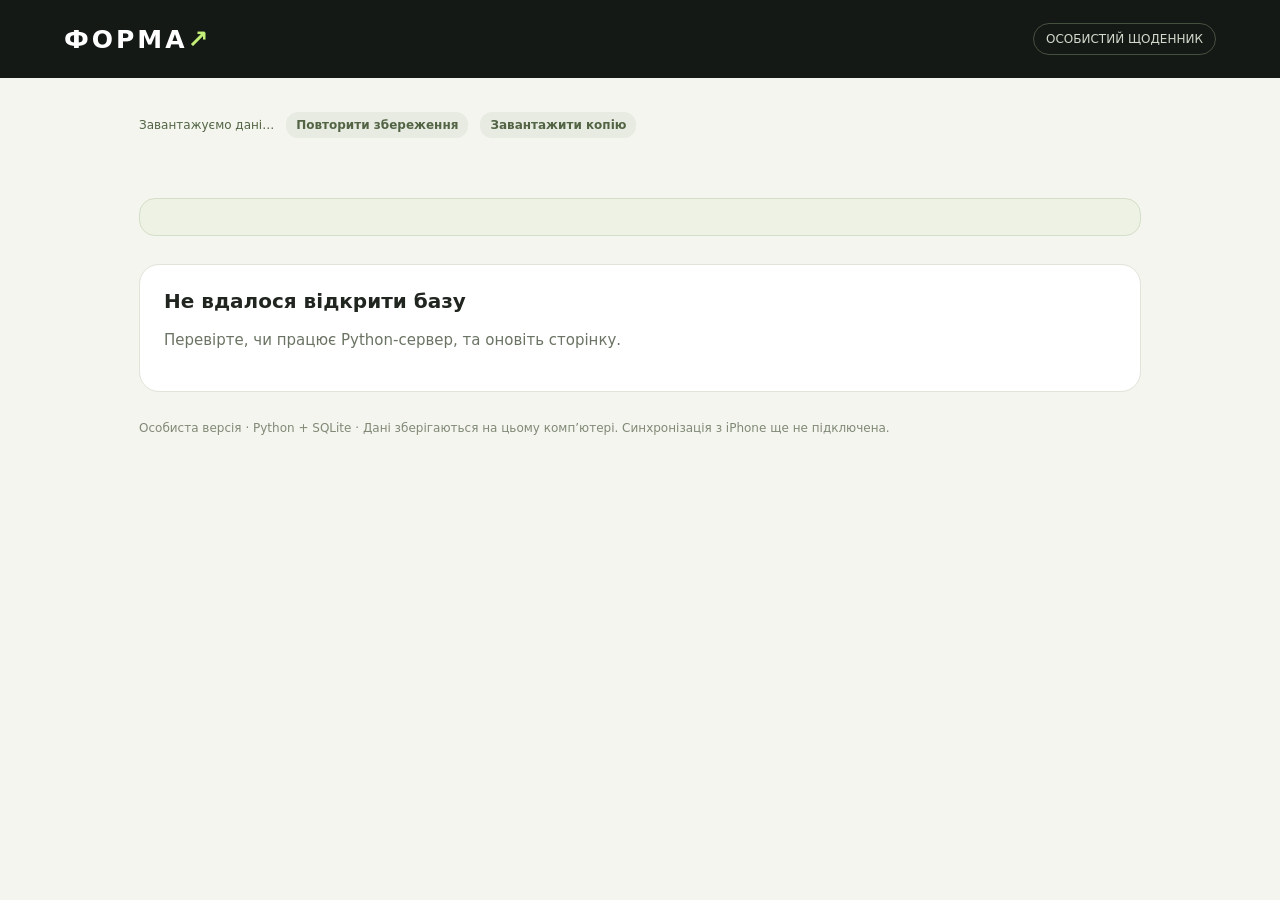
==== commit fea6ef9c: "Add optional training goals and transparent goal-dependent exercise priorities" ====
--- a/templates/index.html
+++ b/templates/index.html
@@ -14,6 +14,7 @@
   <link rel="stylesheet" href="/static/date-editor.css">
   <link rel="stylesheet" href="/static/progress.css">
   <link rel="stylesheet" href="/static/catalogue.css">
+  <link rel="stylesheet" href="/static/goals.css">
   <script src="/static/api.js" defer></script>
   <script src="/static/effects.js" defer></script>
   <script src="/static/localization.js" defer></script>
@@ -22,13 +23,14 @@
   <script src="/static/custom-exercises.js" defer></script>
   <script src="/static/set-controls.js" defer></script>
   <script src="/static/date-editor.js" defer></script>
+  <script src="/static/goals.js" defer></script>
   <script src="/static/catalogue.js" defer></script>
   <script src="/static/progress.js" defer></script>
   <script src="/static/app.js" defer></script>
 </head>
 <body>
 <header><div class="brand">ФОРМА<span>↗</span></div><div class="badge">ОСОБИСТИЙ ЩОДЕННИК</div></header>
-<main><div class="save-status"><span id="saveStatus" role="status">Завантажуємо дані…</span><button onclick="formaSync.retry()">Повторити збереження</button><button onclick="exportData()">Завантажити копію</button></div><nav id="nav" aria-label="Головна навігація"></nav><div id="view"></div><div class="footer">Особиста версія · Python + SQLite · Дані зберігаються на цьому комп’ютері. Синхронізація з iPhone ще не підключена.</div></main>
+<main><div class="save-status"><span id="saveStatus" role="status">Завантажуємо дані…</span><button onclick="formaSync.retry()">Повторити збереження</button><button onclick="exportData()">Завантажити копію</button></div><nav id="nav" aria-label="Головна навігація"></nav><section id="trainingGoalPanel" aria-label="Мета тренувань"></section><div id="view"></div><div class="footer">Особиста версія · Python + SQLite · Дані зберігаються на цьому комп’ютері. Синхронізація з iPhone ще не підключена.</div></main>
 <dialog id="picker"><div class="row"><h2>Додати вправу</h2><button class="subtle" onclick="picker.close()" aria-label="Закрити">✕</button></div><input id="search" placeholder="Знайти вправу…" aria-label="Пошук вправ" oninput="renderChoices()"><div id="choices"></div><button class="primary" style="width:100%;margin-top:16px" onclick="openCustomExercise(true)">＋ Створити власну вправу</button></dialog>
 <div id="notice" role="status" hidden></div>
 
--- a/static/goals.css
+++ b/static/goals.css
@@ -0,0 +1,2 @@
+#trainingGoalPanel{margin:0 0 28px;background:#edf2e5;border:1px solid #d5dfc7;border-radius:16px;padding:18px 22px}.goal-selector{display:flex;justify-content:space-between;align-items:center;gap:20px}.goal-selector label{font-weight:800;font-size:17px}.goal-selector p{font-size:12px;margin:5px 0}.goal-selector select{background:white;color:#20251f;min-width:240px;max-width:100%;border:1px solid #bbc7ae;border-radius:10px;padding:12px}.goal-selector option{color:#20251f;background:white}.goal-method{font-size:12px;margin-top:12px;color:#526146}.goal-method summary{cursor:pointer}.goal-method p{font-size:12px;line-height:1.6}.exercise-rating{display:flex;flex-wrap:wrap;gap:6px 10px;align-items:center;font-weight:400;font-size:11px;line-height:1.5;margin-top:7px;color:#56604f}.goal-stars{color:#916100;font-size:17px;letter-spacing:1px;white-space:nowrap}.goal-reason{display:block;flex-basis:100%;font-size:11px}.exercise-rating.unrated{color:#6a7065}.progress-exercise-button .exercise-rating{text-align:left}.goal-method a{color:#315c28;text-decoration:underline}
+@media(max-width:600px){.goal-selector{align-items:stretch;flex-direction:column;gap:12px}.goal-selector select{width:100%;min-width:0}#trainingGoalPanel{padding:16px}}
